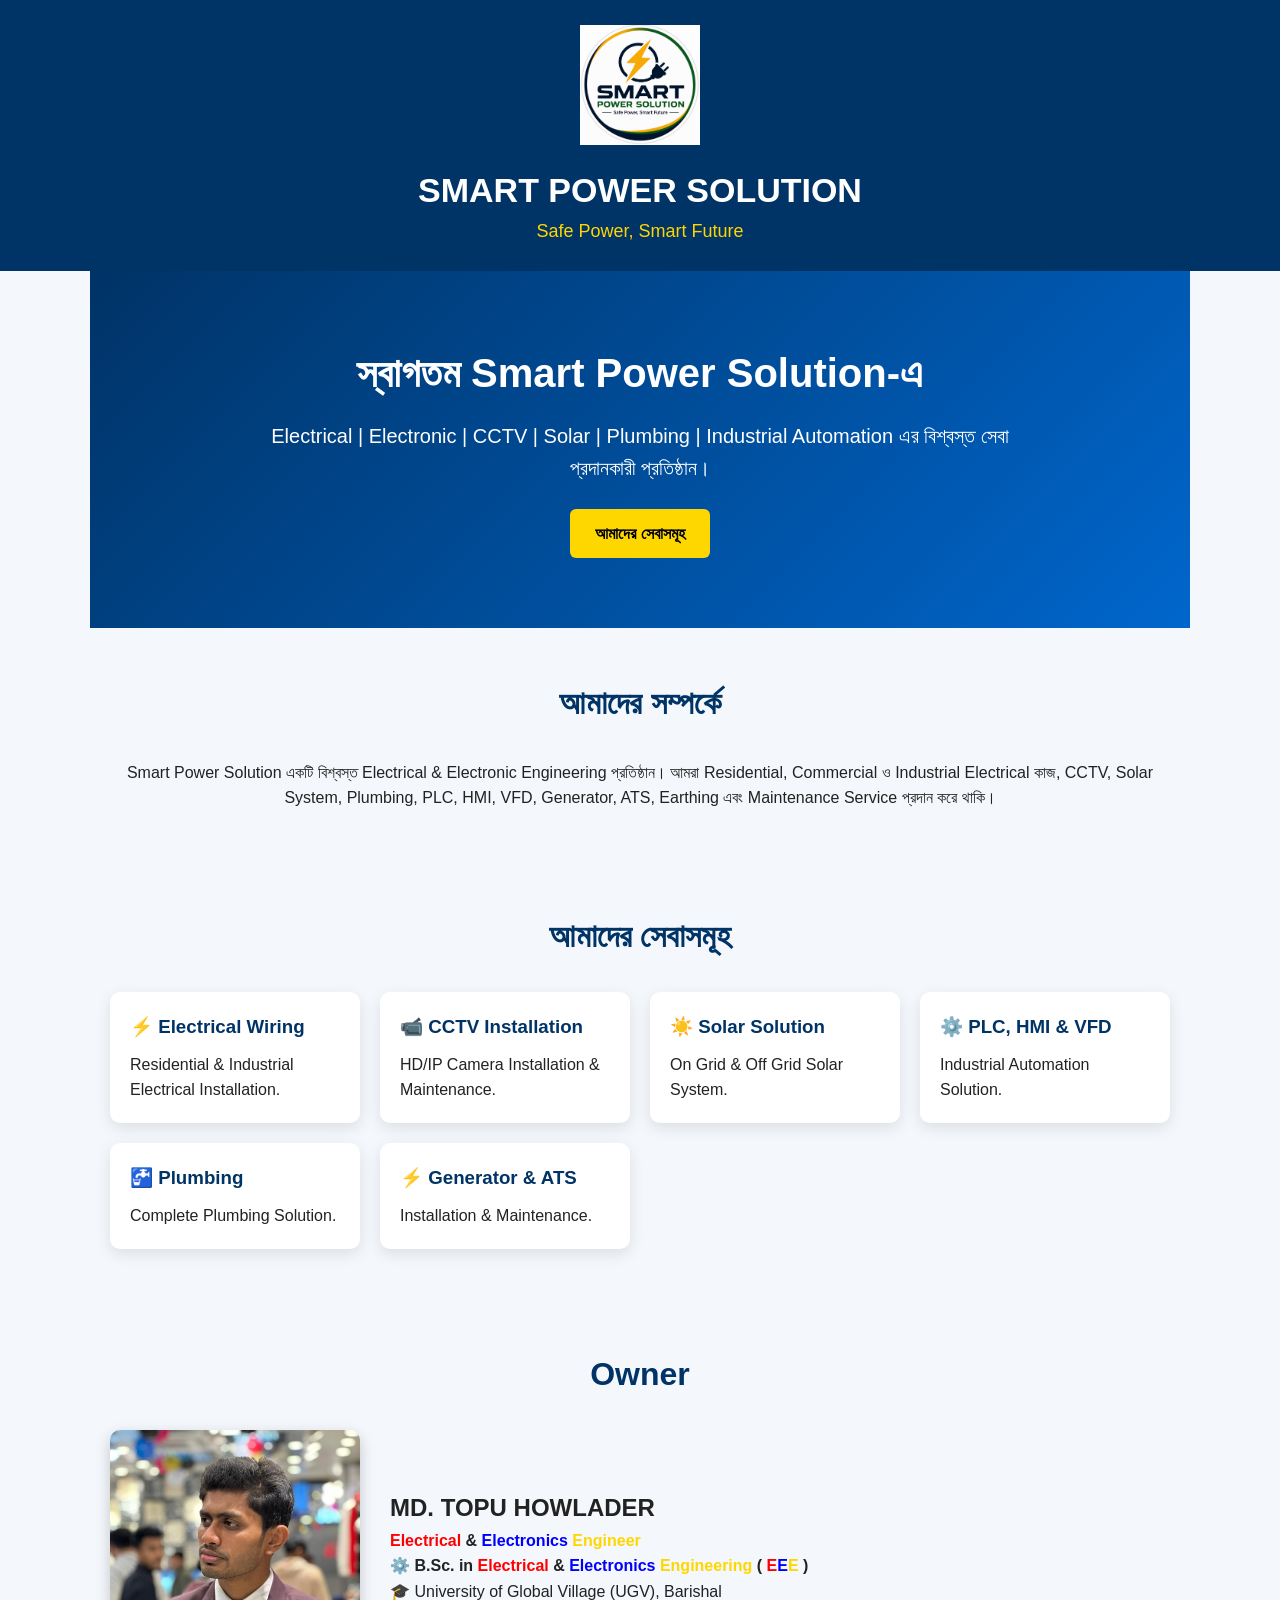
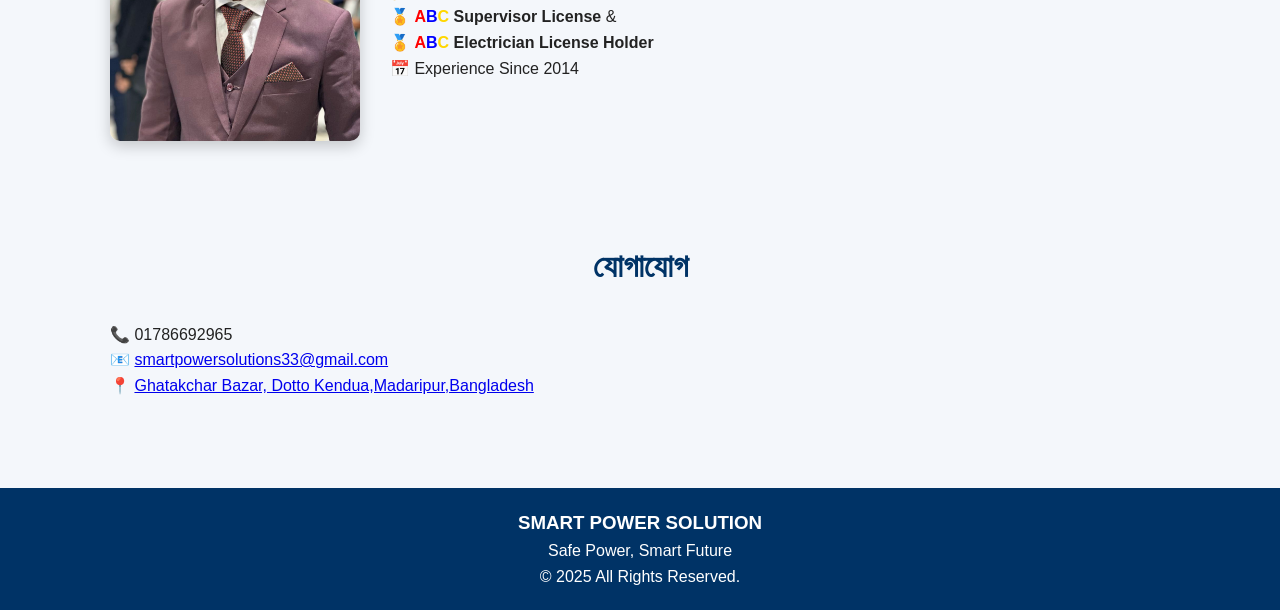
==== index.html @ 3a6d3d87 "Update index.html" ====
<!DOCTYPE html>
<html lang="bn">
<head>
<meta charset="UTF-8">
<meta name="viewport" content="width=device-width, initial-scale=1.0">
<title>SMART POWER SOLUTION</title>

<style>
*{
margin:0;
padding:0;
box-sizing:border-box;
font-family:Arial,sans-serif;
}

body{
background:#f4f7fb;
color:#222;
line-height:1.6;
}

header{
background:#003366;
color:#fff;
text-align:center;
padding:25px;
}

header img{
width:120px;
margin-bottom:10px;
}

header h1{
font-size:34px;
}

header p{
font-size:18px;
color:#FFD700;
}

.hero{
background:linear-gradient(135deg,#003366,#0066cc);
color:#fff;
padding:70px 20px;
text-align:center;
}

.hero h2{
font-size:40px;
margin-bottom:15px;
}

.hero p{
font-size:20px;
max-width:800px;
margin:auto;
}

.btn{
display:inline-block;
margin-top:25px;
padding:12px 25px;
background:#FFD700;
color:#000;
text-decoration:none;
border-radius:6px;
font-weight:bold;
}

section{
max-width:1100px;
margin:auto;
padding:50px 20px;
}

.title{
text-align:center;
font-size:32px;
color:#003366;
margin-bottom:30px;
}

.services{
display:grid;
grid-template-columns:repeat(auto-fit,minmax(250px,1fr));
gap:20px;
}

.card{
background:#fff;
padding:20px;
border-radius:10px;
box-shadow:0 5px 15px rgba(0,0,0,.1);
}

.card h3{
color:#003366;
margin-bottom:10px;
}

.owner{
display:flex;
flex-wrap:wrap;
align-items:center;
gap:30px;
}

.owner img{
width:250px;
border-radius:10px;
box-shadow:0 5px 15px rgba(0,0,0,.2);
}

footer{
background:#003366;
color:#fff;
text-align:center;
padding:20px;
margin-top:40px;
}
</style>

</head>

<body>

<header>

<img src="IMG_1128.png" alt="Logo">

<h1>SMART POWER SOLUTION</h1>

<p>Safe Power, Smart Future</p>

</header>

<section class="hero">

<h2>স্বাগতম Smart Power Solution-এ</h2>

<p>
Electrical | Electronic | CCTV | Solar | Plumbing | Industrial Automation এর বিশ্বস্ত সেবা প্রদানকারী প্রতিষ্ঠান।
</p>

<a class="btn" href="#services">আমাদের সেবাসমূহ</a>

</section>

<section>

<h2 class="title">আমাদের সম্পর্কে</h2>

<p style="text-align:center;">
Smart Power Solution একটি বিশ্বস্ত Electrical & Electronic Engineering প্রতিষ্ঠান। আমরা Residential, Commercial ও Industrial Electrical কাজ, CCTV, Solar System, Plumbing, PLC, HMI, VFD, Generator, ATS, Earthing এবং Maintenance Service প্রদান করে থাকি।
</p>

</section>

<section id="services">

<h2 class="title">আমাদের সেবাসমূহ</h2>

<div class="services">

<div class="card">
<h3>⚡ Electrical Wiring</h3>
<p>Residential & Industrial Electrical Installation.</p>
</div>

<div class="card">
<h3>📹 CCTV Installation</h3>
<p>HD/IP Camera Installation & Maintenance.</p>
</div>

<div class="card">
<h3>☀️ Solar Solution</h3>
<p>On Grid & Off Grid Solar System.</p>
</div>

<div class="card">
<h3>⚙️ PLC, HMI & VFD</h3>
<p>Industrial Automation Solution.</p>
</div>

<div class="card">
<h3>🚰 Plumbing</h3>
<p>Complete Plumbing Solution.</p>
</div>

<div class="card">
<h3>⚡ Generator & ATS</h3>
<p>Installation & Maintenance.</p>
</div>

</div>

</section>

<section>

<h2 class="title">Owner</h2>

<div class="owner">

<img src="IMG_1129.jpeg" alt="Owner">

<div>

<h2>MD. TOPU HOWLADER</h2>

<p>
<strong>
<span style="color:red;">Electrical</span> &
<span style="color:blue;">Electronics</span>
<span style="color:#FFD700;">Engineer</span>
</strong>
</p>

<p>
⚙️ <strong>B.Sc. in
<span style="color:red;">Electrical</span> &
<span style="color:blue;">Electronics</span>
<span style="color:#FFD700;">Engineering</span>
(
<span style="color:red;">E</span><span style="color:blue;">E</span><span style="color:#FFD700;">E</span>
)
</strong>
</p>

<p>🎓 University of Global Village (UGV), Barishal</p>

<p>
🏅
<strong>
<span style="color:red;">A</span><span style="color:blue;">B</span><span style="color:#FFD700;">C</span>
Supervisor License
</strong>
&
</p>

<p>
🏅
<strong>
<span style="color:red;">A</span><span style="color:blue;">B</span><span style="color:#FFD700;">C</span>
Electrician License Holder
</strong>
</p>

<p>📅 Experience Since 2014</p>

</div>

</div>

</section>
</div>

</div>

</section>

<section>

<h2 class="title">যোগাযোগ</h2>

<p>📞 01786692965</p>

<p>📧 <a href="mailto:smartpowersolutions33@gmail.com">
smartpowersolutions33@gmail.com
</a></p>

<p>
📍
<a href="https://maps.app.goo.gl/MKZCqfTaBThNk7vn9?g_st=ic" target="_blank">
Ghatakchar Bazar, Dotto Kendua,Madaripur,Bangladesh
</a>
</p>

</section>

<footer>
    

    
<h3>SMART POWER SOLUTION</h3>

<p>Safe Power, Smart Future</p>

<p>© 2025 All Rights Reserved.</p>

</footer>

</body>
</html>
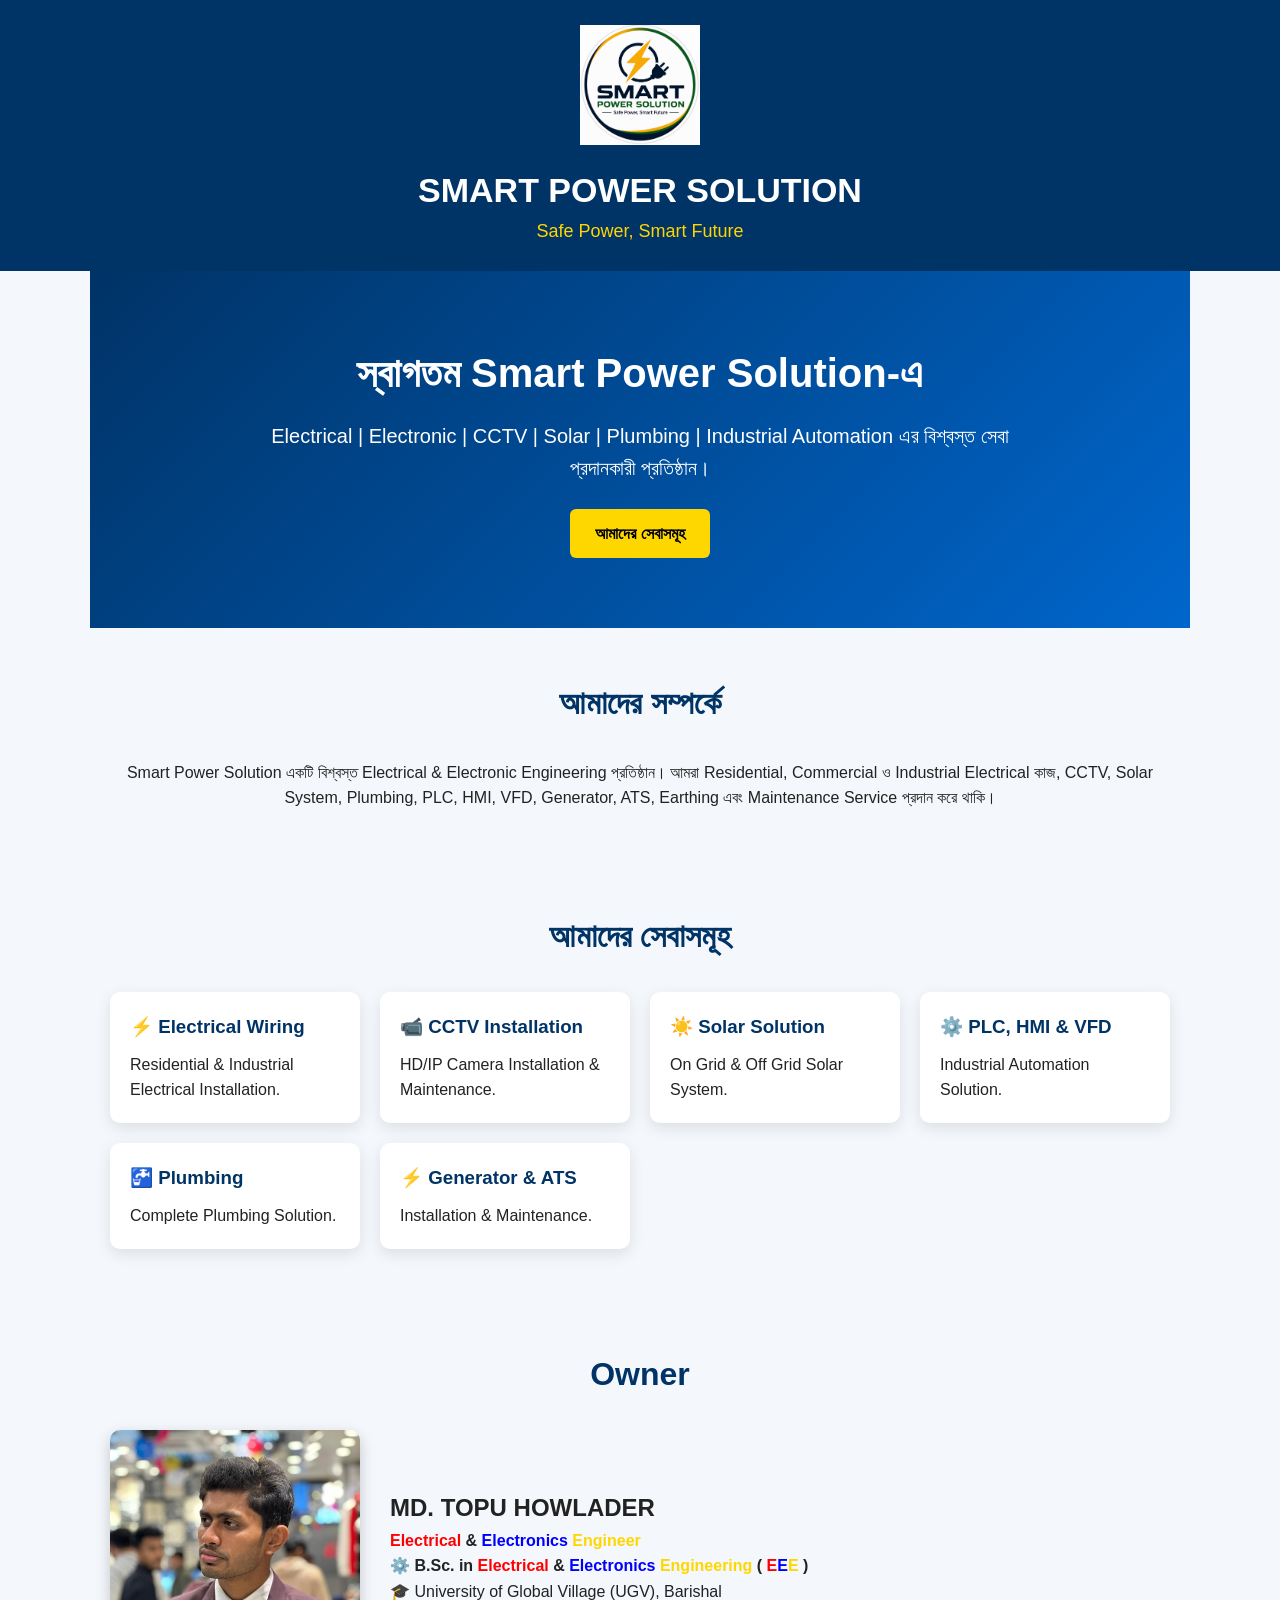
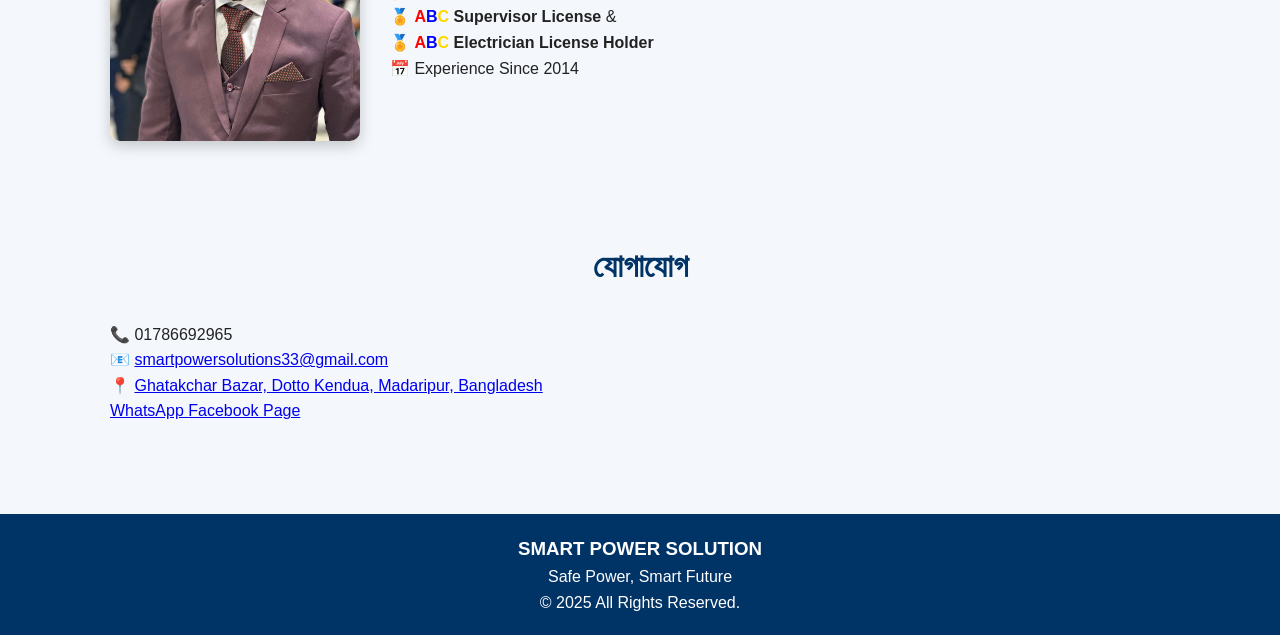
==== commit a66a64e6: "Update index.html" ====
--- a/index.html
+++ b/index.html
@@ -274,9 +274,21 @@
 <p>
 📍
 <a href="https://maps.app.goo.gl/MKZCqfTaBThNk7vn9?g_st=ic" target="_blank">
-Ghatakchar Bazar, Dotto Kendua,Madaripur,Bangladesh
+Ghatakchar Bazar, Dotto Kendua, Madaripur, Bangladesh
 </a>
 </p>
+
+<div class="social-links">
+
+<a href="https://wa.me/message/WSDPRRCZ4MFWI1" target="_blank">
+<i class="fab fa-whatsapp"></i> WhatsApp
+</a>
+
+<a href="https://www.facebook.com/share/1ABEPChPc4/?mibextid=wwXIfr" target="_blank">
+<i class="fab fa-facebook"></i> Facebook Page
+</a>
+
+</div>
 
 </section>
 
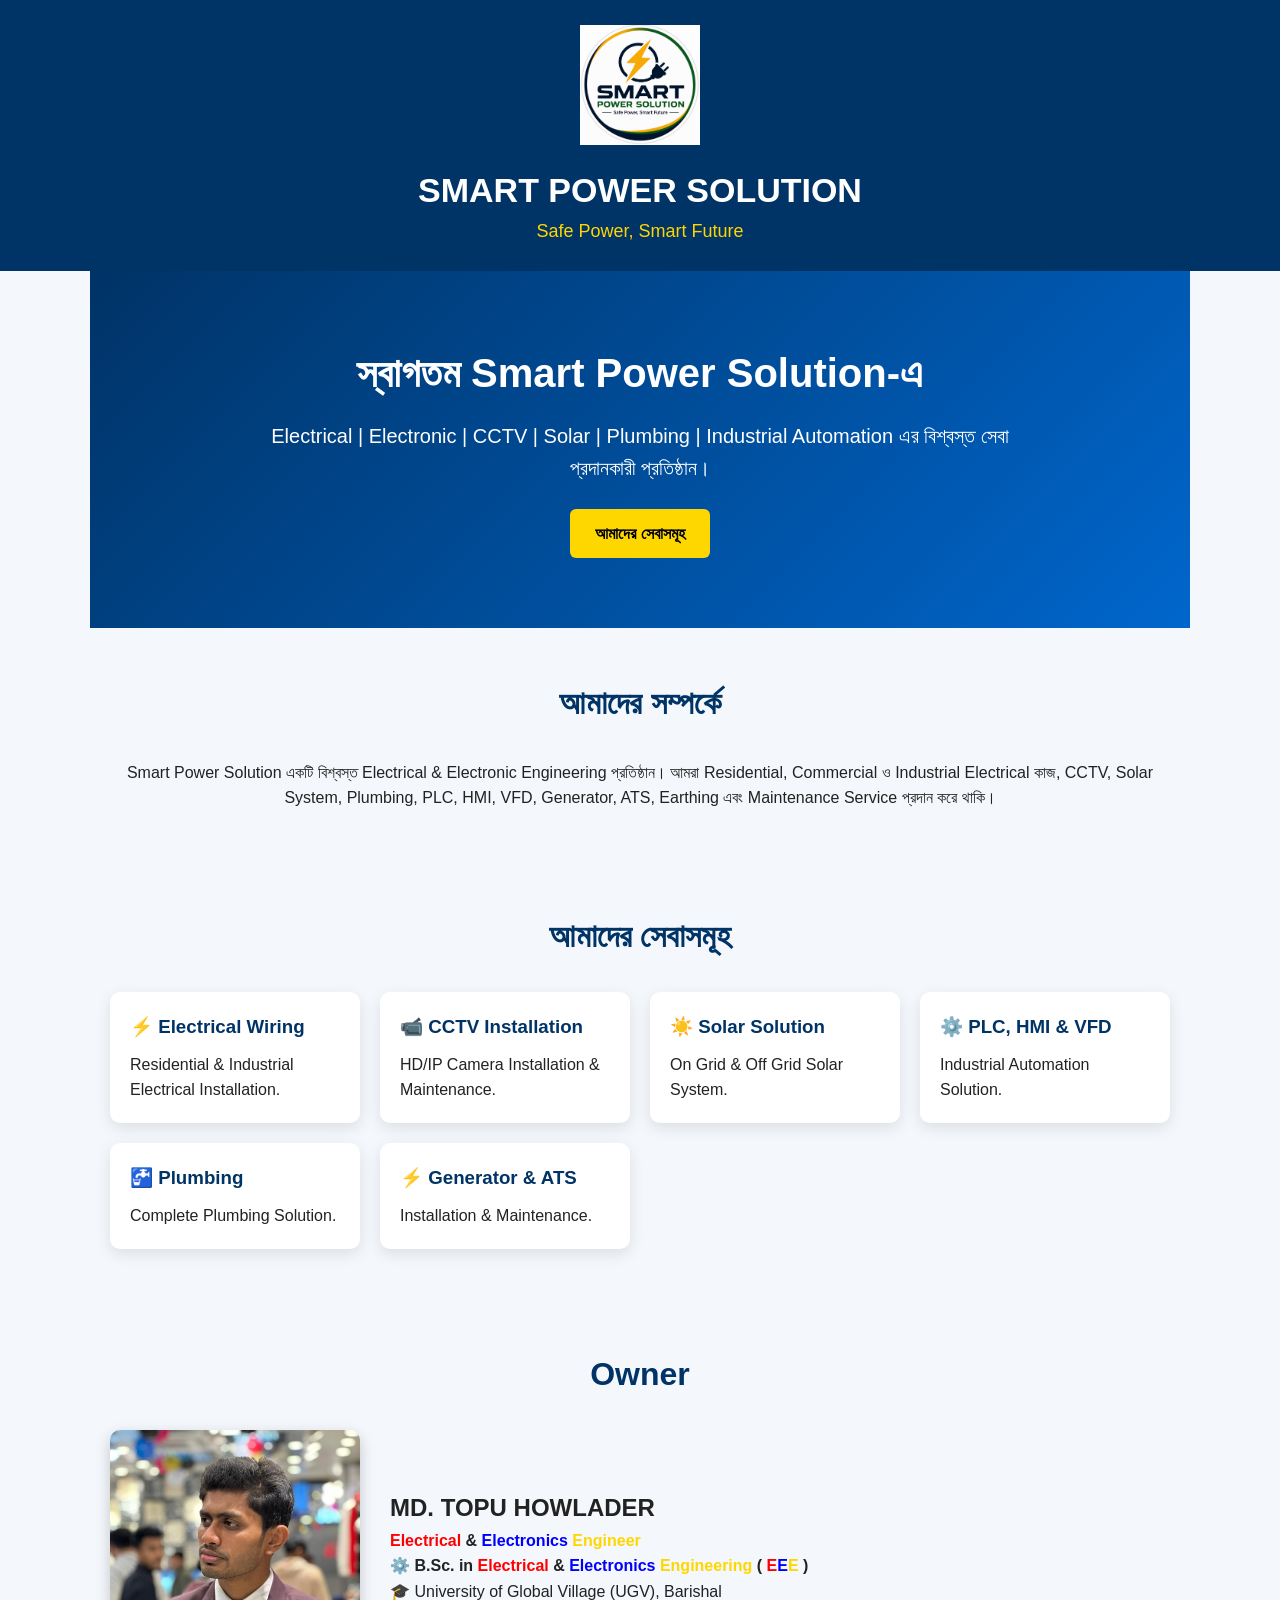
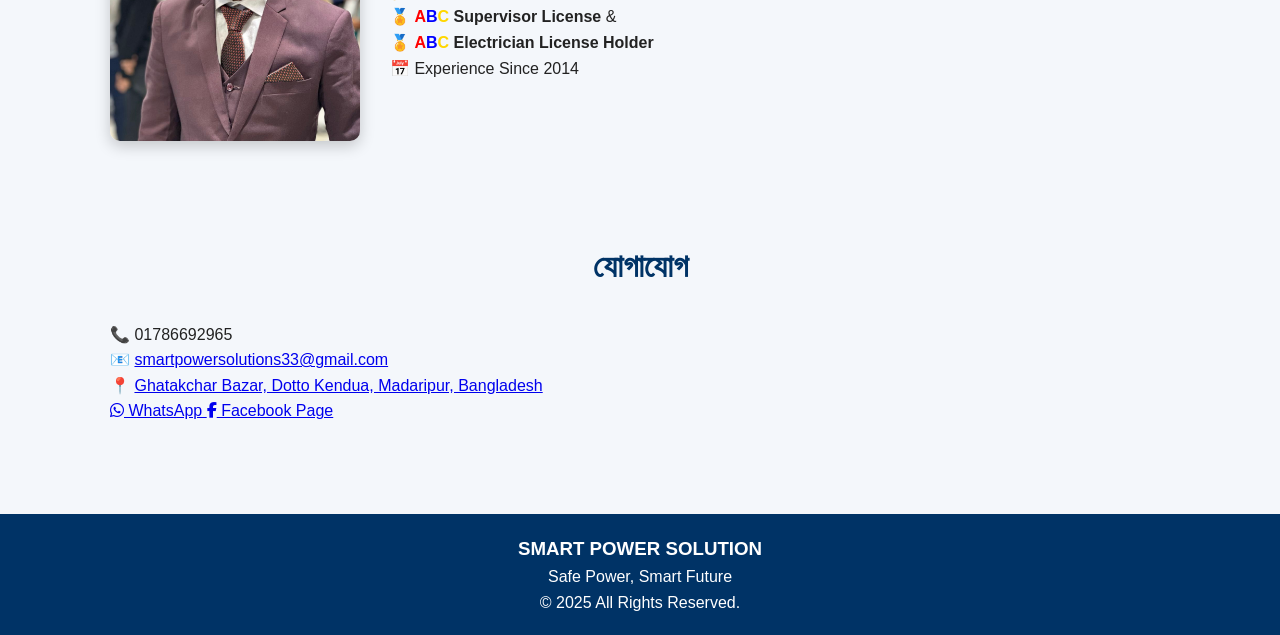
==== commit c816bbf3: "Update index.html" ====
--- a/index.html
+++ b/index.html
@@ -4,7 +4,7 @@
 <meta charset="UTF-8">
 <meta name="viewport" content="width=device-width, initial-scale=1.0">
 <title>SMART POWER SOLUTION</title>
-
+<link rel="stylesheet" href="https://cdnjs.cloudflare.com/ajax/libs/font-awesome/6.7.2/css/all.min.css">
 <style>
 *{
 margin:0;
@@ -278,14 +278,18 @@
 </a>
 </p>
 
-<div class="social-links">
-
-<a href="https://wa.me/message/WSDPRRCZ4MFWI1" target="_blank">
-<i class="fab fa-whatsapp"></i> WhatsApp
+<div class="social-buttons">
+
+<a href="https://wa.me/message/WSDPRRCZ4MFWI1"
+target="_blank" class="whatsapp-btn">
+<i class="fa-brands fa-whatsapp"></i>
+WhatsApp
 </a>
 
-<a href="https://www.facebook.com/share/1ABEPChPc4/?mibextid=wwXIfr" target="_blank">
-<i class="fab fa-facebook"></i> Facebook Page
+<a href="https://www.facebook.com/share/1ABEPChPc4/?mibextid=wwXIfr"
+target="_blank" class="facebook-btn">
+<i class="fa-brands fa-facebook-f"></i>
+Facebook Page
 </a>
 
 </div>
@@ -294,7 +298,7 @@
 
 <footer>
     
-
+    
     
 <h3>SMART POWER SOLUTION</h3>
 
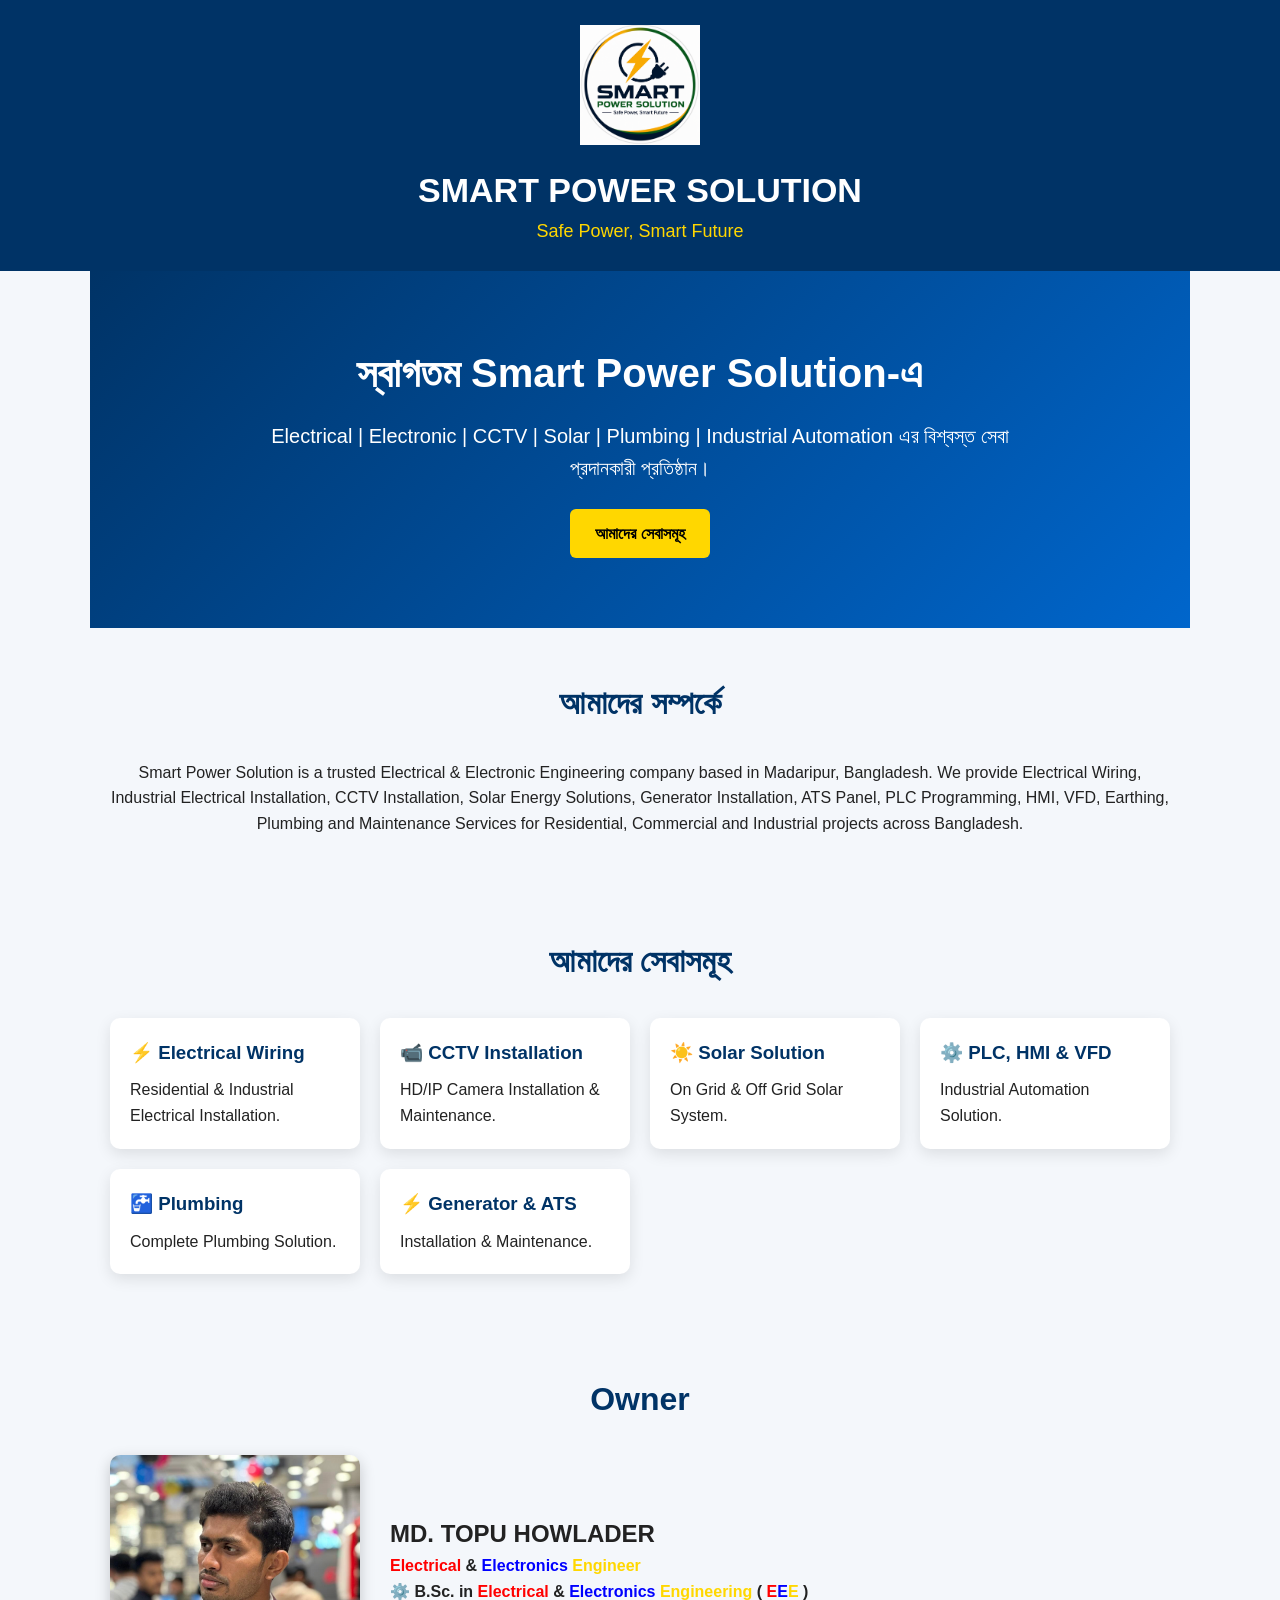
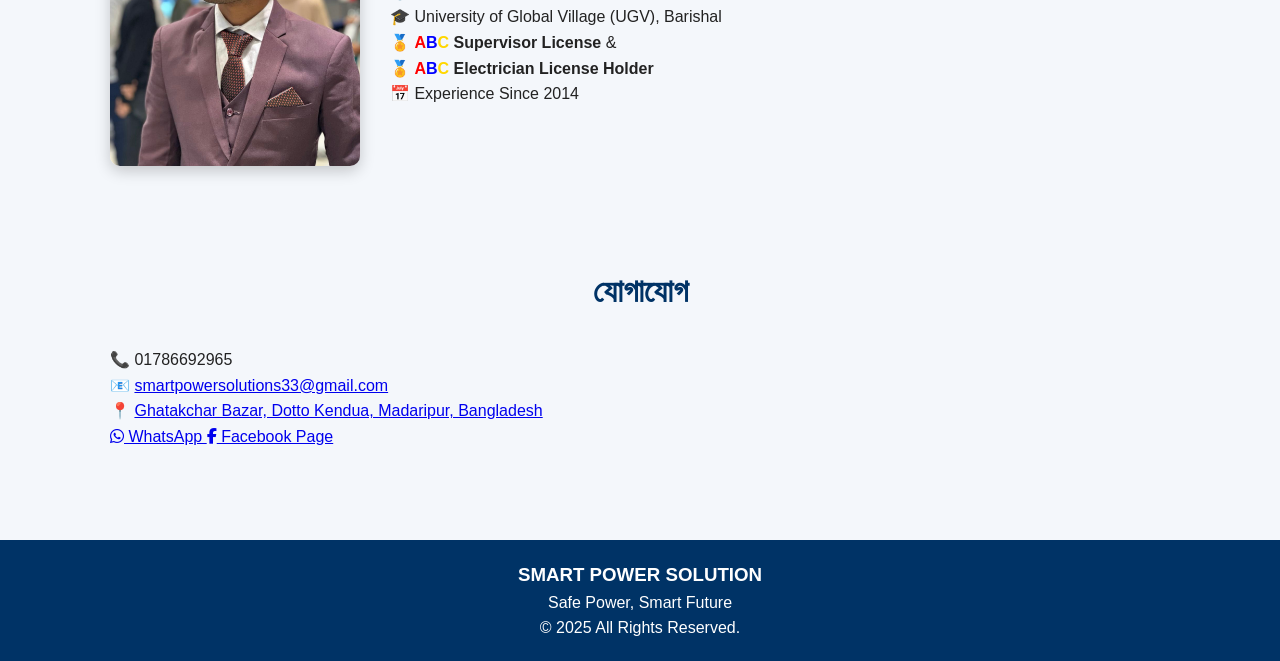
==== commit 844e6990: "Update index.html" ====
--- a/index.html
+++ b/index.html
@@ -1,9 +1,34 @@
 <!DOCTYPE html>
 <html lang="bn">
 <head>
+
 <meta charset="UTF-8">
 <meta name="viewport" content="width=device-width, initial-scale=1.0">
-<title>SMART POWER SOLUTION</title>
+
+<title>Smart Power Solution | Electrical, CCTV, Solar, Generator & Industrial Automation | Madaripur, Bangladesh</title>
+
+<meta name="description" content="Smart Power Solution is a trusted Electrical & Electronic Engineering company in Madaripur, Bangladesh. We provide Electrical Wiring, CCTV Installation, Solar System, Generator, ATS, PLC, HMI, VFD, Earthing and Plumbing services.">
+
+<meta name="keywords" content="Smart Power Solution, Smart Power Solution Madaripur, Smart Power Solution Bangladesh, Electrical Engineer Madaripur, Electrician Madaripur, CCTV Installation Madaripur, Solar Installation Bangladesh, PLC Programming, HMI, VFD, Generator Installation, ATS Panel, Earthing, Plumbing Services">
+
+<meta name="author" content="MD. TOPU HOWLADER">
+
+<meta name="robots" content="index, follow">
+
+<link rel="canonical" href="https://smartpowersolutionbd.github.io/smart-power-solution/">
+
+<meta property="og:title" content="SMART POWER SOLUTION">
+
+<meta property="og:description" content="Electrical | Electronic | CCTV | Solar | Industrial Automation">
+
+<meta property="og:type" content="website">
+
+<meta property="og:url" content="https://smartpowersolutionbd.github.io/smart-power-solution/">
+
+<meta property="og:image" content="https://smartpowersolutionbd.github.io/smart-power-solution/IMG_1128.png">
+
+<link rel="icon" href="IMG_1128.png">
+
 <link rel="stylesheet" href="https://cdnjs.cloudflare.com/ajax/libs/font-awesome/6.7.2/css/all.min.css">
 <style>
 *{
@@ -153,7 +178,7 @@
 <h2 class="title">আমাদের সম্পর্কে</h2>
 
 <p style="text-align:center;">
-Smart Power Solution একটি বিশ্বস্ত Electrical & Electronic Engineering প্রতিষ্ঠান। আমরা Residential, Commercial ও Industrial Electrical কাজ, CCTV, Solar System, Plumbing, PLC, HMI, VFD, Generator, ATS, Earthing এবং Maintenance Service প্রদান করে থাকি।
+Smart Power Solution is a trusted Electrical & Electronic Engineering company based in Madaripur, Bangladesh. We provide Electrical Wiring, Industrial Electrical Installation, CCTV Installation, Solar Energy Solutions, Generator Installation, ATS Panel, PLC Programming, HMI, VFD, Earthing, Plumbing and Maintenance Services for Residential, Commercial and Industrial projects across Bangladesh.
 </p>
 
 </section>
@@ -278,6 +303,8 @@
 </a>
 </p>
 
+
+
 <div class="social-buttons">
 
 <a href="https://wa.me/message/WSDPRRCZ4MFWI1"
